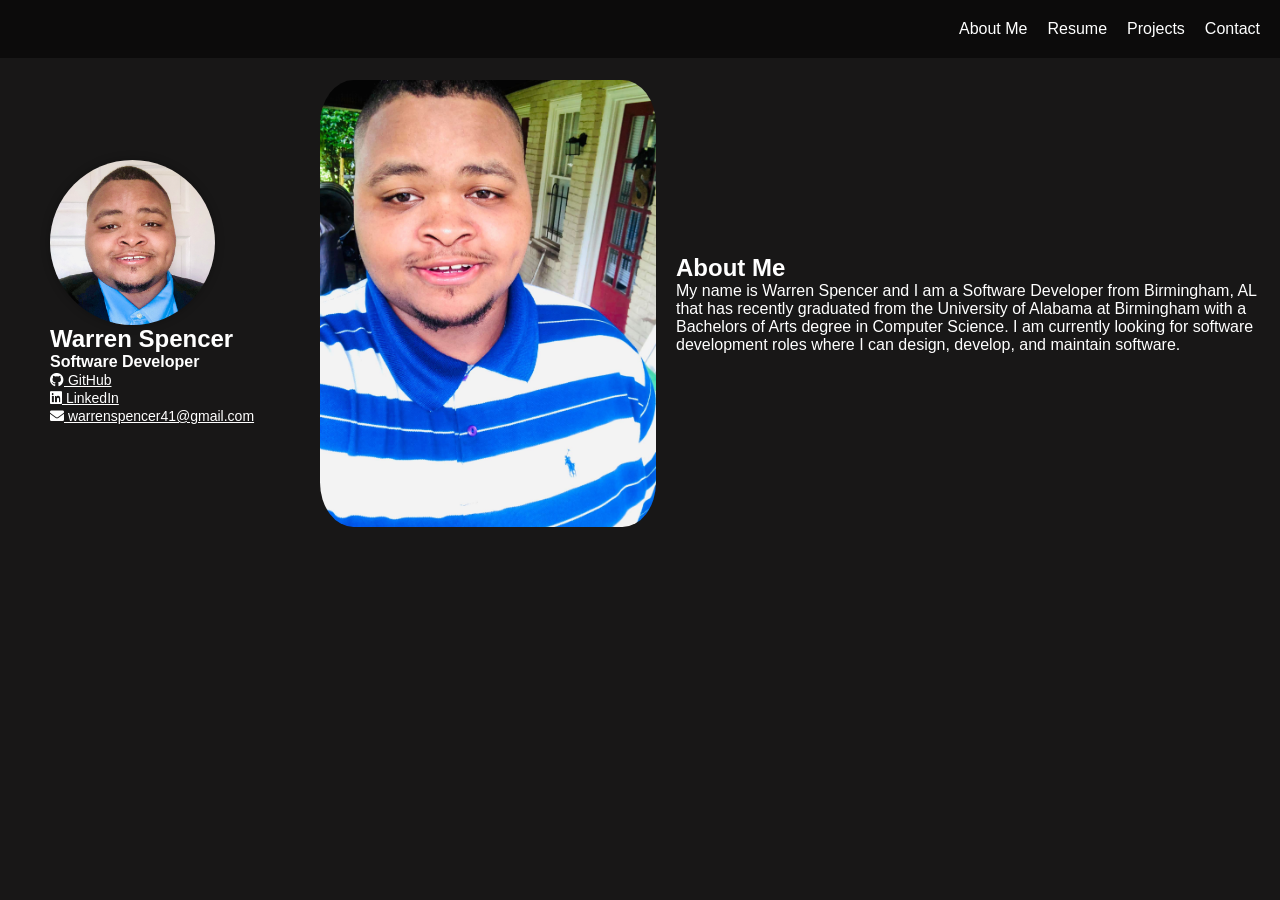
==== index.html @ e1cc6ca2 "portfolio" ====
<!DOCTYPE html>
<html>
<head>
    <meta charset="utf-8">
    <meta http-equiv="X-UA-Compatible" content="IE=edge">
    <meta name="viewport" content="width=device-width, initial-scale=1">
    <title>Warren's Portfolio</title>
    <link rel="stylesheet" href="index.css">
    <link rel="stylesheet" href="https://cdnjs.cloudflare.com/ajax/libs/font-awesome/5.15.4/css/all.min.css">
</head>
<body>
    <header class="header" role="topnav" id="top">
        <div class="row">
            <nav class="nav" role="nav">
                <ul class="nav_links">
                    <li class="nav_link">
                        <a href="index.html">About Me</a>
                    </li>
                    <li class="nav_link">
                        <a href="resume.html">Resume</a>
                    </li>
                    <li class="nav_link">
                        <a href="projects.html">Projects</a>
                    </li>
                    <li class="nav_link">
                        <a href="contact.html">Contact</a>
                    </li>
                </ul>
            </nav>
        </div>
    </header>

    
    <div class="side-pane">
        <div class="zoom-container">
        <img src="images\GitHub.png" alt="Profile Picture">
        </div>
        <h2>Warren Spencer</h2>
        <h4>Software Developer</h4>
        <ul class="profile_links">
            <li><a href="https://github.com/Warrenn205" target="_blank" class="github-icon"><i class="fab fa-github"></i> GitHub</a></li>
            <li><a href="https://www.linkedin.com/in/warrendavidspencer/" target="_blank" class="github-icon"><i class="fab fa-linkedin"></i> LinkedIn</a></li>
            <li><a href="mailto:your-warrenspencer41@gmail.com" target="_blank" class="github-icon"><i class="fas fa-envelope"></i> warrenspencer41@gmail.com</a></li>
        </ul>
    </div>

    <main>
        <section id="about" class="content-section">
            <div class="content">
                <img src="images/WarrenS.jpg" alt="" width="450" height="580">
                <div class="text">
                    <h1>About Me</h1>
                    <p>My name is Warren Spencer and I am a Software Developer from Birmingham, AL that has recently graduated from the University of Alabama at Birmingham with
                    a Bachelors of Arts degree in Computer Science. I am currently looking for software development roles where I can design,
                    develop, and maintain software.
                    </p>
                </div>
        </section>
    </main>
</body>
</html>
---- index.css ----
* {
  margin: 0;
  padding: 0;
  box-sizing: border-box;
}


body {
  background-color: rgb(24, 23, 23);
  background-size: cover;
  background-position: center;
  font-family: 'Segoe UI', Tahoma, Geneva, Verdana, sans-serif; 
  color: white; 
}

.header {
  position: fixed; 
  top: 0; 
  width: 100%; 
  background-color: rgba(0, 0, 0, 0.5); 
  color: #fff;
  padding: 20px;
  z-index: 100; /* Ensure the header is above other elements */
}

.nav {
  display: flex;
  justify-content: flex-end; 
  align-items: center;
}

.nav_links {  
  list-style-type: none;
  display: flex;
}

.nav_link {
  margin-left: 20px;
}

.nav_link a {
  text-decoration: none;
  color: #fff;
  transition: color 0.3s ease;
}

.nav_link a:hover {
  color: #1440e0; 
}

.side-pane {
  position: fixed;
  margin-top: 80px; 
  margin-left: 50px;
  width: 250px; /* Adjust the width of the sidebar */
  float: left; /* Float the sidebar to the left */
  margin-right: 20px; /* Add some margin between the sidebar and the content */
}

.zoom-container {
  width: 165px; /* Adjust the width of the container */
  height: 165px; /* Adjust the height of the container */
  border-radius: 50%; /* Make the container circular */
  overflow: hidden; /* Hide overflowing content */
  box-shadow: 0 0 10px rgba(0, 0, 0, 0.3);
}

.zoom-container img {
  width: 105%; /* Ensure the image fills the container */
  height: 116%; /* Ensure the image fills the container */
  object-position: 90%;
}

.profile_links {
  text-decoration: none;
  color: white;
  transition: color 0.3s ease;
}

.profile_links a:hover {
  color: #1440e0; 
}

.github-icon {
  color: #ffffff; /* Adjust the color of the icon */
  font-size: 14px; /* Adjust the size of the icon */
  margin-top: 10px; /* Adjust the margin-top for positioning */
}

ul {
  list-style-type: none; /* Remove bullet points from all unordered lists */
}

/* CSS for the main content area */
.content-section {
  margin-top: 80px; 
  margin-left: 320px;
  display: flex; /* Use flexbox layout */
}

.content {
  display: flex; /* Use flexbox layout */
  align-items: center; /* Align items vertically */
}

.text {
  margin-left: 20px; /* Add some spacing between the image and text */
}

.content img {
  border-radius: 10%;
  width: 35%;
  height: 100%;
  object-fit: cover;
}

.line-container {
  width: 1000%; /* Adjust the width of the container */
}

.line {
  border-bottom: 2px solid rgb(255, 255, 255); /* Add a solid black line under the text */
}

.logo-image {
  width: 100px; /* Adjust the width of the image */
  height: auto; /* Maintain the aspect ratio */
}
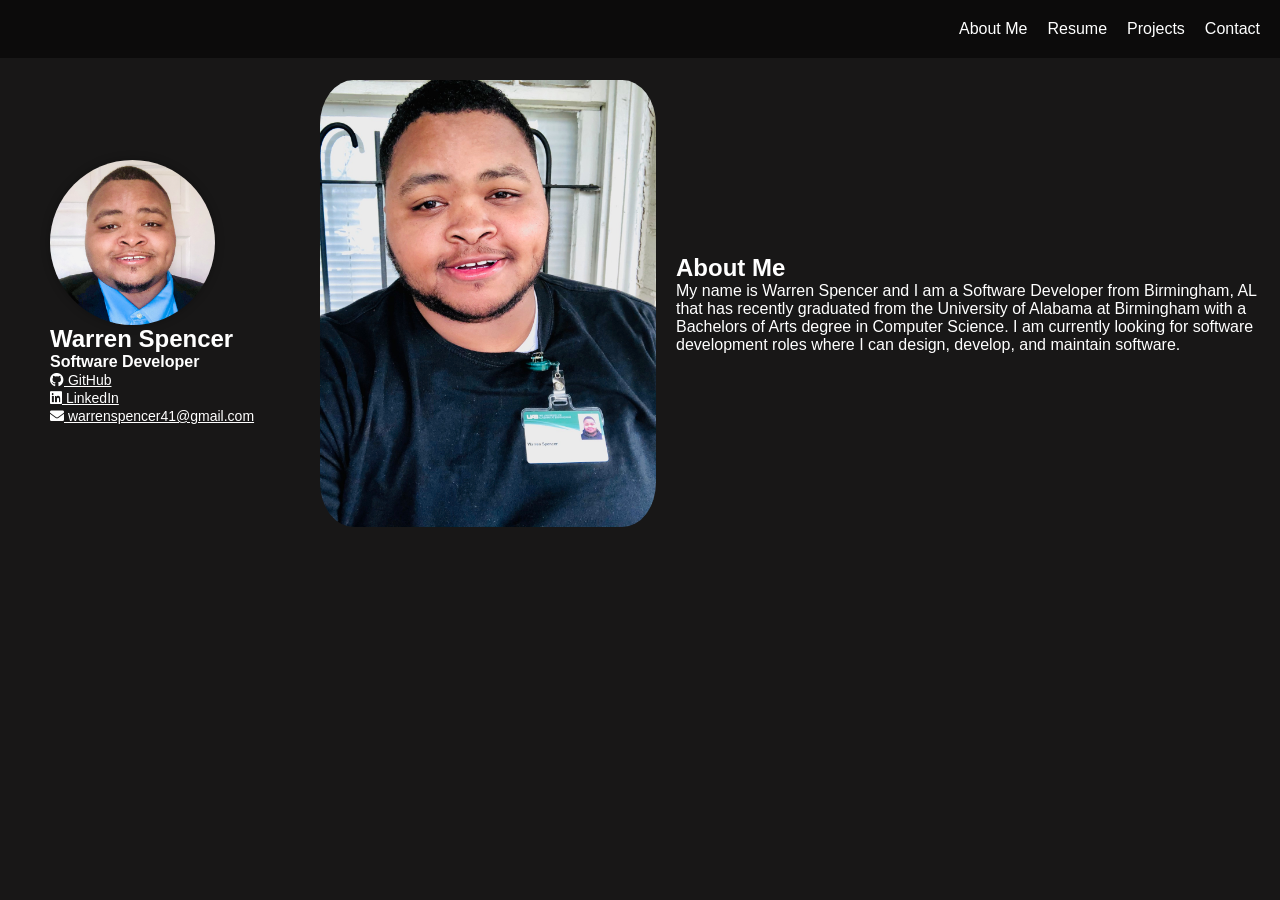
==== commit d9d5a76e: "Update" ====
--- a/index.html
+++ b/index.html
@@ -47,7 +47,7 @@
     <main>
         <section id="about" class="content-section">
             <div class="content">
-                <img src="images/WarrenS.jpg" alt="" width="450" height="580">
+                <img src="images/IMG_8877.jpg" alt="" width="450" height="580">
                 <div class="text">
                     <h1>About Me</h1>
                     <p>My name is Warren Spencer and I am a Software Developer from Birmingham, AL that has recently graduated from the University of Alabama at Birmingham with
--- a/index.css
+++ b/index.css
@@ -52,23 +52,50 @@
   position: fixed;
   margin-top: 80px; 
   margin-left: 50px;
-  width: 250px; /* Adjust the width of the sidebar */
-  float: left; /* Float the sidebar to the left */
-  margin-right: 20px; /* Add some margin between the sidebar and the content */
+  width: 250px; 
+  float: left; 
+  margin-right: 20px; 
 }
 
 .zoom-container {
-  width: 165px; /* Adjust the width of the container */
-  height: 165px; /* Adjust the height of the container */
-  border-radius: 50%; /* Make the container circular */
-  overflow: hidden; /* Hide overflowing content */
+  width: 165px; 
+  height: 165px; 
+  border-radius: 50%; 
+  overflow: hidden; 
   box-shadow: 0 0 10px rgba(0, 0, 0, 0.3);
 }
 
 .zoom-container img {
-  width: 105%; /* Ensure the image fills the container */
-  height: 116%; /* Ensure the image fills the container */
+  width: 105%; 
+  height: 116%; 
   object-position: 90%;
+}
+
+.content {
+  animation: fadeIn 3s; 
+ }
+
+@keyframes fadeIn {
+  0% { opacity: 0; }
+  100% { opacity: 1; }
+}
+
+.content2 {
+  animation: fadeIn 3s; 
+ }
+
+@keyframes fadeIn {
+  0% { opacity: 0; }
+  100% { opacity: 1; }
+}
+
+.content3 {
+  animation: fadeIn 3s; 
+ }
+
+@keyframes fadeIn {
+  0% { opacity: 0; }
+  100% { opacity: 1; }
 }
 
 .profile_links {
@@ -82,29 +109,28 @@
 }
 
 .github-icon {
-  color: #ffffff; /* Adjust the color of the icon */
-  font-size: 14px; /* Adjust the size of the icon */
-  margin-top: 10px; /* Adjust the margin-top for positioning */
+  color: #ffffff; 
+  font-size: 14px; 
+  margin-top: 10px; 
 }
 
 ul {
-  list-style-type: none; /* Remove bullet points from all unordered lists */
+  list-style-type: none; 
 }
 
-/* CSS for the main content area */
 .content-section {
   margin-top: 80px; 
   margin-left: 320px;
-  display: flex; /* Use flexbox layout */
+  display: flex; 
 }
 
 .content {
-  display: flex; /* Use flexbox layout */
-  align-items: center; /* Align items vertically */
+  display: flex; 
+  align-items: center; 
 }
 
 .text {
-  margin-left: 20px; /* Add some spacing between the image and text */
+  margin-left: 20px; 
 }
 
 .content img {
@@ -115,14 +141,47 @@
 }
 
 .line-container {
-  width: 1000%; /* Adjust the width of the container */
+  width: 1000%; 
 }
 
 .line {
-  border-bottom: 2px solid rgb(255, 255, 255); /* Add a solid black line under the text */
+  border-bottom: 2px solid rgb(255, 255, 255); 
 }
 
 .logo-image {
-  width: 100px; /* Adjust the width of the image */
-  height: auto; /* Maintain the aspect ratio */
+  width: 100px; 
+  height: auto; 
 }
+
+input[type=text], select, textarea {
+  width: 100%; 
+  padding: 12px; 
+  background-color: #191818;
+  color: #fff;
+  border: 1px solid #000000; 
+  border-radius: 4px; 
+  box-sizing: border-box; 
+  margin-top: 6px; 
+  margin-bottom: 16px; 
+  resize: vertical 
+}
+
+
+input[type=submit] {
+  background-color: #1c4cfa;
+  color: white;
+  padding: 12px 20px;
+  border: none;
+  border-radius: 4px;
+  cursor: pointer;
+}
+
+input[type=submit]:hover {
+  background-color: #1440e0;
+}
+
+.container {
+  border-radius: 5px;
+  background-color: #0d0c0c;
+  padding: 20px;
+}
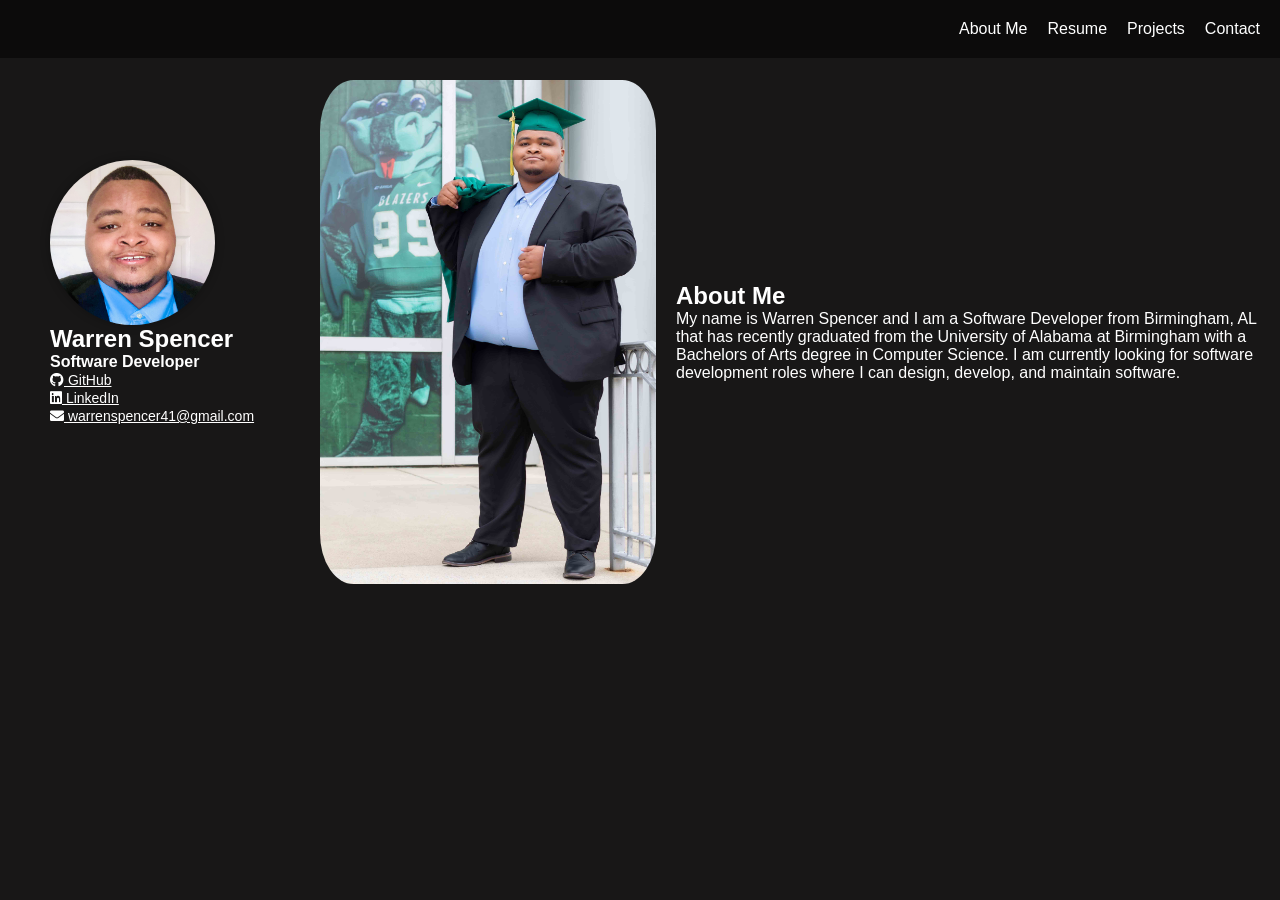
==== commit fe1f0b2b: "Update" ====
--- a/index.html
+++ b/index.html
@@ -47,7 +47,7 @@
     <main>
         <section id="about" class="content-section">
             <div class="content">
-                <img src="images/IMG_8877.jpg" alt="" width="450" height="580">
+                <img src="images/2023_11_12-Warren-UAB-Graduation-1012.JPG" alt="" width="450" height="580">
                 <div class="text">
                     <h1>About Me</h1>
                     <p>My name is Warren Spencer and I am a Software Developer from Birmingham, AL that has recently graduated from the University of Alabama at Birmingham with
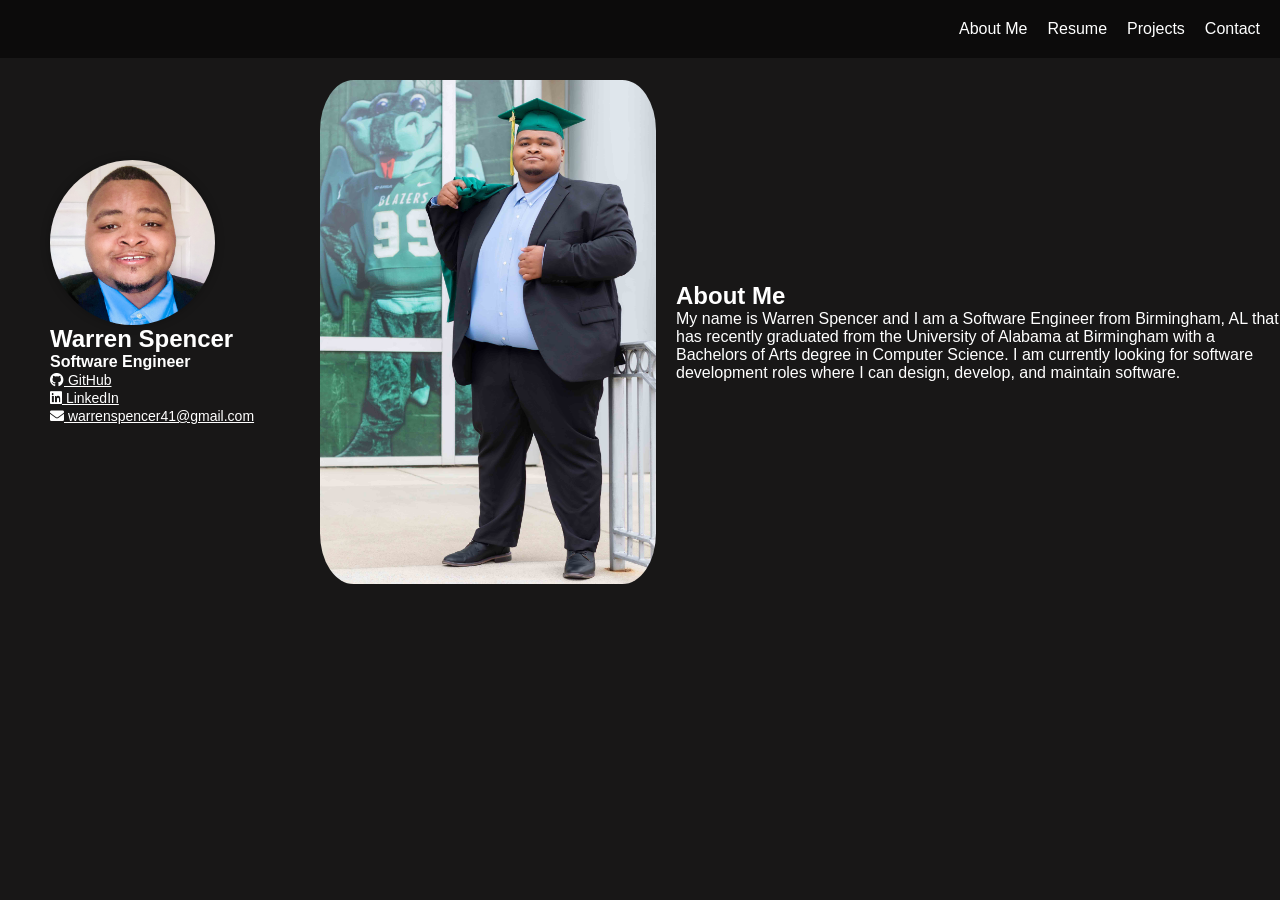
==== commit 259d13ce: "Update" ====
--- a/index.html
+++ b/index.html
@@ -36,7 +36,7 @@
         <img src="images\GitHub.png" alt="Profile Picture">
         </div>
         <h2>Warren Spencer</h2>
-        <h4>Software Developer</h4>
+        <h4>Software Engineer</h4>
         <ul class="profile_links">
             <li><a href="https://github.com/Warrenn205" target="_blank" class="github-icon"><i class="fab fa-github"></i> GitHub</a></li>
             <li><a href="https://www.linkedin.com/in/warrendavidspencer/" target="_blank" class="github-icon"><i class="fab fa-linkedin"></i> LinkedIn</a></li>
@@ -50,7 +50,7 @@
                 <img src="images/2023_11_12-Warren-UAB-Graduation-1012.JPG" alt="" width="450" height="580">
                 <div class="text">
                     <h1>About Me</h1>
-                    <p>My name is Warren Spencer and I am a Software Developer from Birmingham, AL that has recently graduated from the University of Alabama at Birmingham with
+                    <p>My name is Warren Spencer and I am a Software Engineer from Birmingham, AL that has recently graduated from the University of Alabama at Birmingham with
                     a Bachelors of Arts degree in Computer Science. I am currently looking for software development roles where I can design,
                     develop, and maintain software.
                     </p>
--- a/index.css
+++ b/index.css
@@ -141,7 +141,7 @@
 }
 
 .line-container {
-  width: 1000%; 
+  width: 100%; 
 }
 
 .line {
@@ -152,6 +152,12 @@
   width: 100px; 
   height: auto; 
 }
+
+.acheivement-image {
+  width: 630px; 
+  height: 410px; 
+}
+
 
 input[type=text], select, textarea {
   width: 100%; 
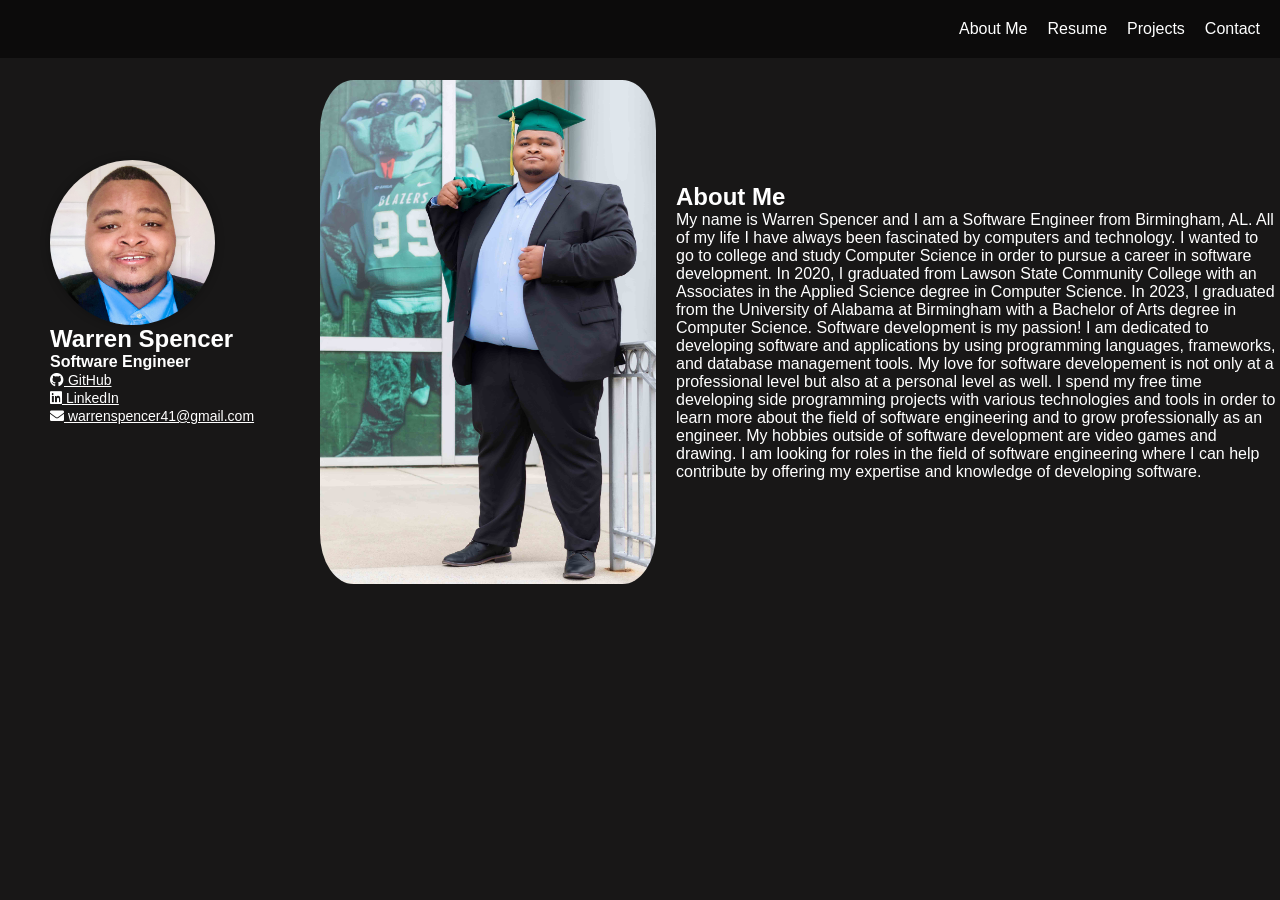
==== commit e4eff686: "Update" ====
--- a/index.html
+++ b/index.html
@@ -50,9 +50,14 @@
                 <img src="images/2023_11_12-Warren-UAB-Graduation-1012.JPG" alt="" width="450" height="580">
                 <div class="text">
                     <h1>About Me</h1>
-                    <p>My name is Warren Spencer and I am a Software Engineer from Birmingham, AL that has recently graduated from the University of Alabama at Birmingham with
-                    a Bachelors of Arts degree in Computer Science. I am currently looking for software development roles where I can design,
-                    develop, and maintain software.
+                    <p>My name is Warren Spencer and I am a Software Engineer from Birmingham, AL. All of my life I have always been fascinated by computers and technology. 
+                    I wanted to go to college and study Computer Science in order to pursue a career in software development. In 2020, I graduated from Lawson State Community 
+                    College with an Associates in the Applied Science degree in Computer Science. In 2023, I graduated from the University of Alabama at Birmingham with a 
+                    Bachelor of Arts degree in Computer Science. Software development is my passion! I am dedicated to developing software and applications by using programming
+                    languages, frameworks, and database management tools. My love for software developement is not only at a professional level but also at a personal level as well.
+                    I spend my free time developing side programming projects with various technologies and tools in order to learn more about the field of software engineering
+                    and to grow professionally as an engineer. My hobbies outside of software development are video games and drawing. I am looking for roles in the field of 
+                    software engineering where I can help contribute by offering my expertise and knowledge of developing software.
                     </p>
                 </div>
         </section>
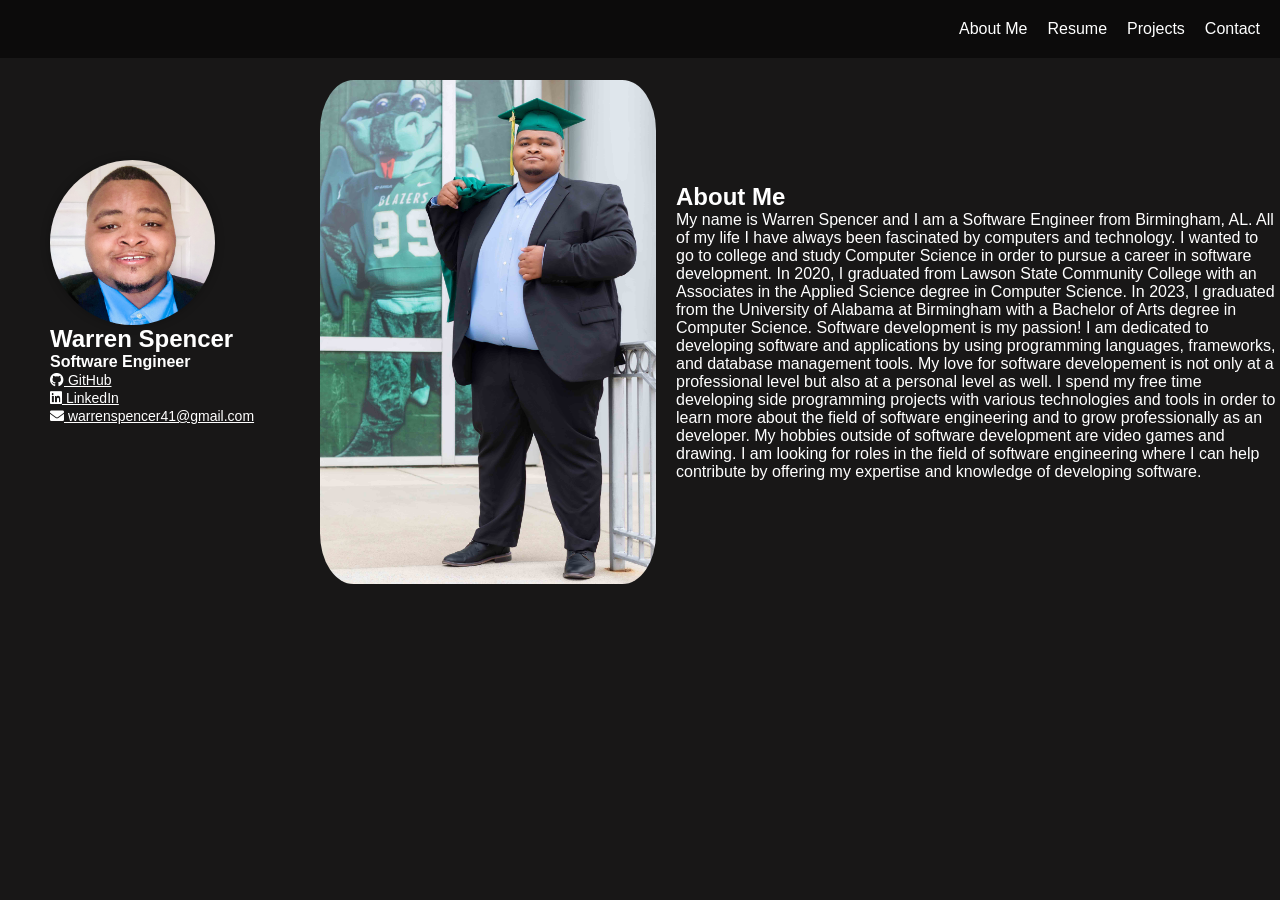
==== commit 99a81714: "Update" ====
--- a/index.html
+++ b/index.html
@@ -56,7 +56,7 @@
                     Bachelor of Arts degree in Computer Science. Software development is my passion! I am dedicated to developing software and applications by using programming
                     languages, frameworks, and database management tools. My love for software developement is not only at a professional level but also at a personal level as well.
                     I spend my free time developing side programming projects with various technologies and tools in order to learn more about the field of software engineering
-                    and to grow professionally as an engineer. My hobbies outside of software development are video games and drawing. I am looking for roles in the field of 
+                    and to grow professionally as an developer. My hobbies outside of software development are video games and drawing. I am looking for roles in the field of 
                     software engineering where I can help contribute by offering my expertise and knowledge of developing software.
                     </p>
                 </div>
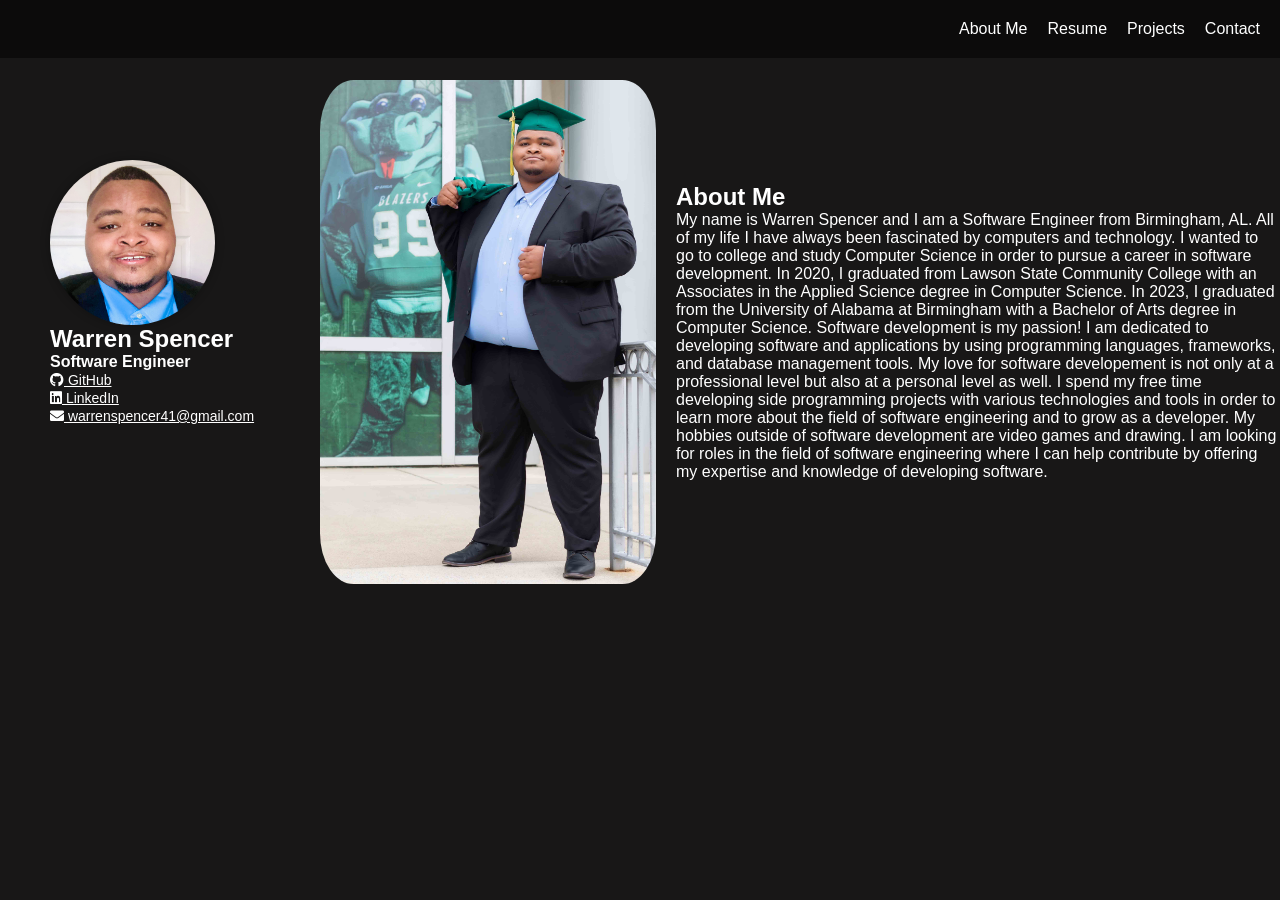
==== commit beab32d0: "Update" ====
--- a/index.html
+++ b/index.html
@@ -56,7 +56,7 @@
                     Bachelor of Arts degree in Computer Science. Software development is my passion! I am dedicated to developing software and applications by using programming
                     languages, frameworks, and database management tools. My love for software developement is not only at a professional level but also at a personal level as well.
                     I spend my free time developing side programming projects with various technologies and tools in order to learn more about the field of software engineering
-                    and to grow professionally as an developer. My hobbies outside of software development are video games and drawing. I am looking for roles in the field of 
+                    and to grow as a developer. My hobbies outside of software development are video games and drawing. I am looking for roles in the field of 
                     software engineering where I can help contribute by offering my expertise and knowledge of developing software.
                     </p>
                 </div>
